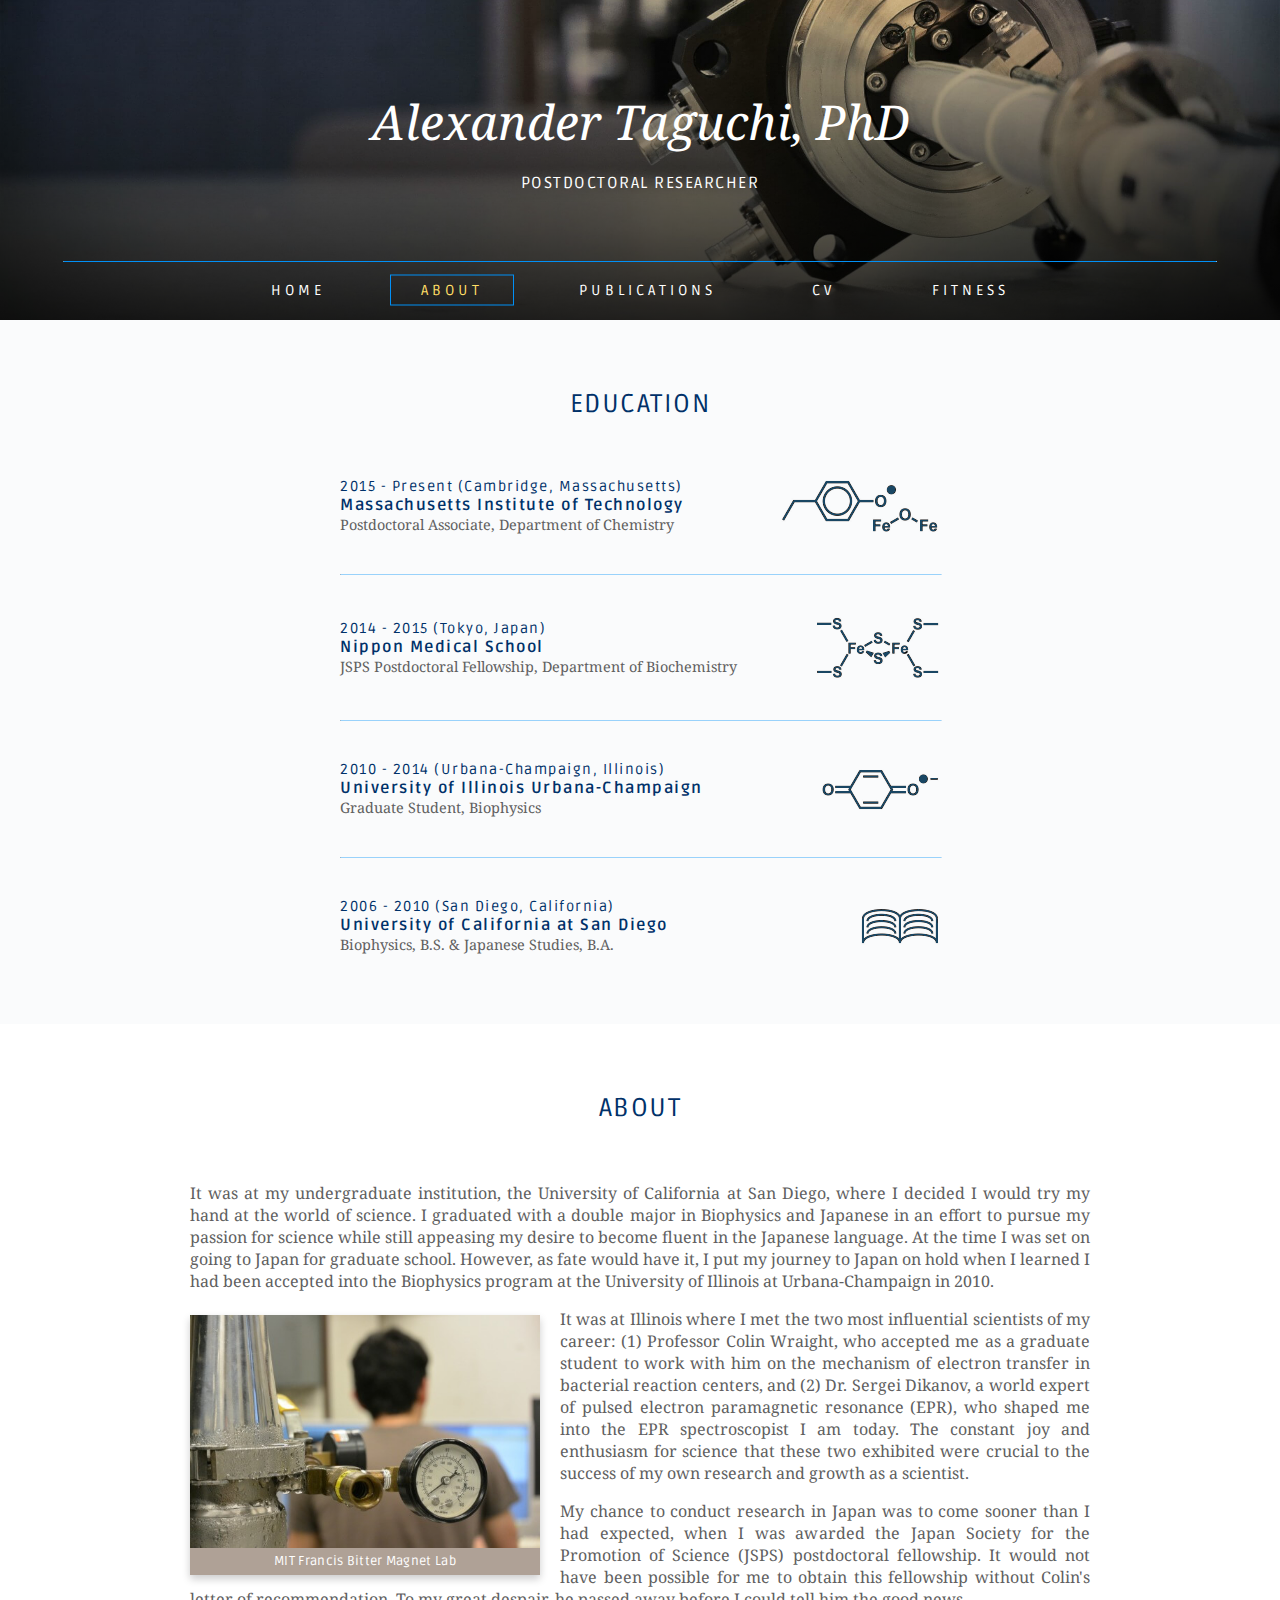
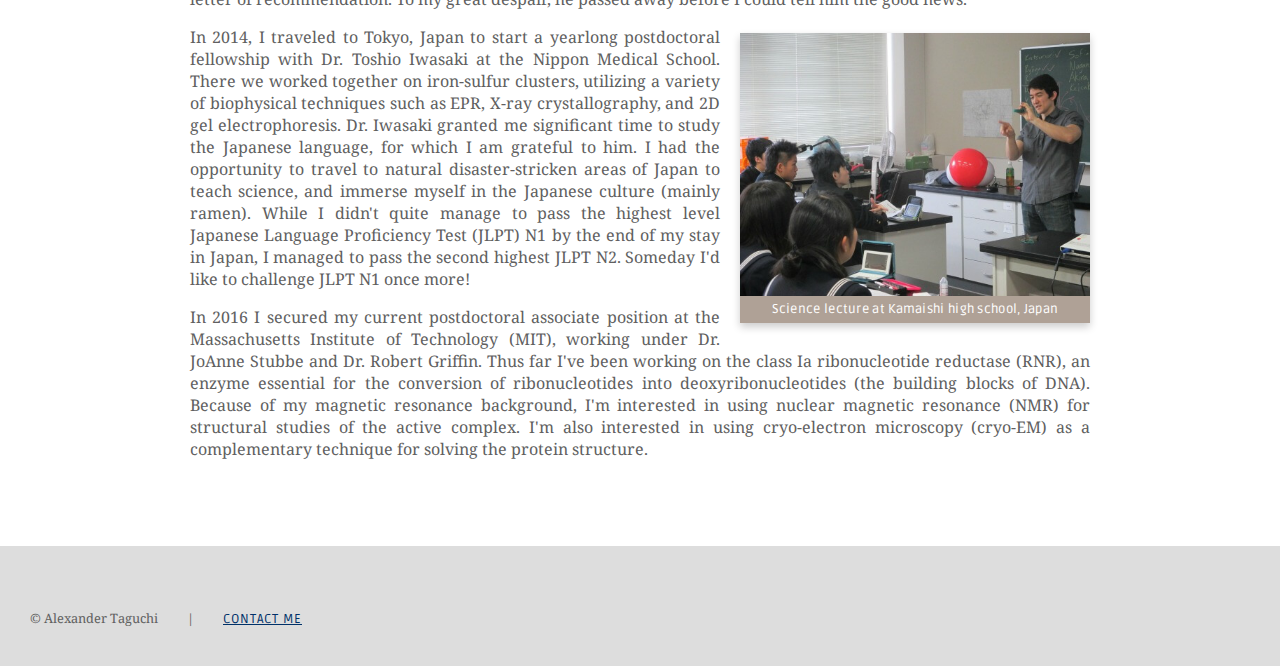
==== about.html @ fdbe2402 "Add all existing files" ====
<!DOCTYPE HTML>
<html lang="en">
	<head>
		<meta charset="UTF-8">
		<meta name="viewport" content="width=device-width, initial-scale=1">
		<meta name="description" content="Welcome to the personal website of Alexander Taguchi, PhD.">
		<title>Alexander Taguchi, PhD</title>
		<link rel="stylesheet" type="text/css" media="screen" href="css/style.css"> 
	</head>
	<body id="body">
		<div id="page">
			<header id="transparent-nav" class="top-banner">
				<div class="hero-transparent-bg">
					<div class="hero">
							<h1>Alexander Taguchi, PhD</h1>
							<h4>Postdoctoral Researcher</h4>
							<hr>
					</div>
				</div>
			</header>

			<nav id="top">
				<ul id="hamburgerMenu">
					<li id="hamburger-position">
						<input id="check01" type="checkbox" name="hamburger-menu"/>
						<label id="hamburger-label" for="check01"></label>
						<ul id="hamburger" class="hamburger-submenu">
							<li><a id="homeButton" class="nav" title="Home" href="index.html">Home</a></li>				
							<li><a id="aboutButton" class="nav highlighted" title="About" href="about.html">About</a></li>
							<li><a id="publicationsButton" class="nav" title="Publications" href="publications.html">Publications</a></li>
							<li><a class="nav" title="CV" href="file/Alexander_Taguchi_CV_112815.pdf" download>CV</a></li>
							<li><a id="fitnessButton" class="nav" title="Fitness" href="fitness.html">Fitness</a></li>
						</ul>
					</li>
				</ul>
			</nav>

			<section id="education" class="education shadow non-parallax">
				<div class="section-header">
					<h2 class="section-title">Education</h2>
					<hr class="section-title-underline">
				</div> 
				<div class="center">
					<aside id="mit">
						<div class="education-container flex-item flex-item-content">
							<h6>2015 - Present (Cambridge, Massachusetts)</h6>
							<h4>Massachusetts Institute of Technology</h4>
							<h5 class="faculty-position divider">Postdoctoral Associate</span>, Department of Chemistry</h5>
						</div>
						<img class="education-icons flex-item flex-item-icon" alt="Tyrosine" title="Tyrosine" src="img/icons/Tyr0806_160_194564.png">
					</aside>
					<hr>
					<aside id="nippon">
						<div class="education-container flex-item flex-item-content">
							<h6>2014 - 2015 (Tokyo, Japan)</h6>
							<h4>Nippon Medical School</h4>
							<h5 class="faculty-position divider">JSPS Postdoctoral Fellowship, Department of Biochemistry</h5>
						</div>
						<img class="education-icons flex-item flex-item-icon" alt="iron-sulfur" title="iron-sulfur" src="img/icons/FeS0806_125_194564.png">
					</aside>
					<hr>
					<aside id="illinois">
						<div class="education-container flex-item flex-item-content">
							<h6>2010 - 2014 (Urbana-Champaign, Illinois)</h6>
							<h4>University of Illinois Urbana-Champaign</h4>
							<h5 class="faculty-position divider">Graduate Student, Biophysics</h5>
						</div>
						<img class="education-icons flex-item flex-item-icon" alt="semiquinone" title="semiquinone" src="img/icons/SQ0806_120_194564.png">
					</aside>
					<hr>
					<aside id="sandiego">
						<div class="education-container flex-item flex-item-content">
							<h6>2006 - 2010 (San Diego, California)</h6>
							<h4>University of California at San Diego</h4>
							<h5 class="faculty-position">Biophysics, B.S. & Japanese Studies, B.A.</h5>
						</div>
						<img class="education-icons flex-item flex-item-icon" alt="Book" title="Book" src="img/icons/Book0806_80_194564.png">
					</aside>
				</div>
			</section>

			<section id="about" class="about parallax-white">
				<div class="section-header">
					<h2 class="section-title">About</h2>
					<hr class="section-title-underline">
				</div> 

				<main class="center">
					<article>
						<p>It was at my undergraduate institution, the University of California at San Diego, where I decided I would try my hand at the world of science. I graduated with a double major in Biophysics and Japanese in an effort to pursue my passion for science while still appeasing my desire to become fluent in the Japanese language. At the time I was set on going to Japan for graduate school. However, as fate would have it, I put my journey to Japan on hold when I learned I had been accepted into the Biophysics program at the University of Illinois at Urbana-Champaign in 2010.</p>

						<figure id="figure1" class="figure-left figures">
	  						 <img class="article-img" alt="Dr. Taguchi working in lab" title="Dr. Taguchi working in lab" src="img/alex_working.jpg">
	  						 <figcaption>MIT Francis Bitter Magnet Lab</figcaption>
  						</figure>

						<p>It was at Illinois where I met the two most influential scientists of my career: (1) Professor Colin Wraight, who accepted me as a graduate student to work with him on the mechanism of electron transfer in bacterial reaction centers, and (2) Dr. Sergei Dikanov, a world expert of pulsed electron paramagnetic resonance (EPR), who shaped me into the EPR spectroscopist I am today. The constant joy and enthusiasm for science that these two exhibited were crucial to the success of my own research and growth as a scientist.</p>

						<p>My chance to conduct research in Japan was to come sooner than I had expected, when I was awarded the Japan Society for the Promotion of Science (JSPS) postdoctoral fellowship. It would not have been possible for me to obtain this fellowship without Colin's letter of recommendation. To my great despair, he passed away before I could tell him the good news.</p>

						<figure id="figure2" class="figure-right figures">
	  						 <img class="article-img" alt="Lecture in Japan by Dr. Taguchi" title="Lecture in Japan by Dr. Taguchi" src="img/postdoc.jpg">
	  						 <figcaption>Science lecture at Kamaishi high school, Japan</figcaption>
  						</figure>

						<p>In 2014, I traveled to Tokyo, Japan to start a yearlong postdoctoral fellowship with Dr. Toshio Iwasaki at the Nippon Medical School. There we worked together on iron-sulfur clusters, utilizing a variety of biophysical techniques such as EPR, X-ray crystallography, and 2D gel electrophoresis. Dr. Iwasaki granted me significant time to study the Japanese language, for which I am grateful to him. I had the opportunity to travel to natural disaster-stricken areas of Japan to teach science, and immerse myself in the Japanese culture (mainly ramen). While I didn't quite manage to pass the highest level Japanese Language Proficiency Test (JLPT) N1 by the end of my stay in Japan, I managed to pass the second highest JLPT N2. Someday I'd like to challenge JLPT N1 once more!</p>

						<p>In 2016 I secured my current postdoctoral associate position at the Massachusetts Institute of Technology (MIT), working under Dr. JoAnne Stubbe and Dr. Robert Griffin. Thus far I've been working on the class Ia ribonucleotide reductase (RNR), an enzyme essential for the conversion of ribonucleotides into deoxyribonucleotides (the building blocks of DNA). Because of my magnetic resonance background, I'm interested in using nuclear magnetic resonance (NMR) for structural studies of the active complex. I'm also interested in using cryo-electron microscopy (cryo-EM) as a complementary technique for solving the protein structure.</p>
					</article>
				</main>
			</section>

			<footer>
				<div class="footer">
					<p>&copy; Alexander Taguchi</p>
					<p>|</p>
					<a href="mailto:taguchi@mit.edu">Contact Me</a>				
				</div>
			</footer>
		</div>
	
		<script src="https://ajax.googleapis.com/ajax/libs/jquery/3.1.0/jquery.min.js"></script>
		<script src="script.js"></script>

	</body>
</html>
---- css/style.css ----
@import url(https://fonts.googleapis.com/css?family=Ruda:400,700|Noto+Serif:400,400italic,700italic);html,body,div,section,article,aside,header,footer,nav,h1,h2,h3,h4,h5,h6,p,blockquote,address,time,span,em,strong,img,ol,ul,li,figure,canvas,video,th,td,tr{margin:0;padding:0;border:0;vertical-align:baseline;font:inherit}address,article,aside,canvas,details,figcaption,figure,footer,header,nav,menu,nav,section,summary{display:block}body{font-family:'Noto Serif',serif;font-size:16px;font-weight:400;color:#606060;background-color:#FAFBFC;text-size-adjust:100%;-webkit-text-size-adjust:100%;-moz-text-size-adjust:100%;-ms-text-size-adjust:100%}h1{font-family:'Noto Serif',serif;margin:0 0 1em 0;font-size:3em;font-weight:400;line-height:1.1em}h2,h3,h4,h5:not(.faculty-position),h6{font-family:'Ruda',sans-serif;font-weight:400;letter-spacing:1.5px;color:#003169}h2{margin:0 0 .5em 0;font-size:1.6em;line-height:1.1em;text-transform:uppercase}h3{margin:0 0 .5em 0;font-size:1.3em}h4{margin:0 0 1.5em 0;font-size:1em;font-weight:700}h5{font-size:.9em}h6{font-size:.9em;font-weight:400}p{margin:0 0 1em 0;text-align:justify;font-size:1em}a.nav{color:#fff;text-decoration:none;border:2px solid transparent;padding:6px 30px;transition:color .7s;text-transform:uppercase}a.nav:hover{color:#0190F6}a.btn{font-family:'Ruda',sans-serif;background-color:#fff;font-weight:400;letter-spacing:4px;font-size:.9em;text-decoration:none;box-shadow:0 1px 4px rgba(0,0,0,.3);color:#0190F6;border:1px solid #0190F6;padding:8px 30px;transition:background-color .5s;transition:color .5s;transition:border .5s;text-transform:uppercase}a.btn:hover{color:#fff;background-color:#0190F6;border:1px solid #fff}.top-banner{height:320px;background:url(../img/header_banner.jpg) no-repeat center bottom;background-size:cover;position:relative}body>div{margin:0 auto;position:relative}.hero{position:absolute;text-align:center;width:100%;top:30%}.hero-transparent-bg{height:100%;background-color:#003169;background:linear-gradient(bottom,rgba(0,0,0,.8),rgba(0,0,0,0));background:-webkit-linear-gradient(bottom,rgba(0,0,0,.8),rgba(0,0,0,0));background:-moz-linear-gradient(bottom,rgba(0,0,0,.8),rgba(0,0,0,0))}.hero h1{font-style:italic;margin:0 0 .5em 0;color:#fff;width:95%;margin-left:auto;margin-right:auto}.hero h4{color:#fff;font-weight:400;text-transform:uppercase}.hero hr{border-bottom:#0190F6 1px solid;border-top:none;margin-top:68px;width:90%}nav{font-family:'Ruda',sans-serif;font-size:.9em;letter-spacing:4px;width:100%;background-color:none;position:absolute;top:260px;height:59px}nav>ul{width:100%;text-align:center;padding:1px 0;position:absolute;top:50%;transform:translate(0,-50%)}nav>ul>li{width:100%}nav>ul input{display:none}nav>ul label{display:none}.hamburger-submenu li{display:inline-block;margin:6px 1% 6px 1%}a.highlighted{color:#ffde66;background-color:none;border:solid 1px #0190F6;transition:border-bottom .3s}footer{background-color:#DDD;height:100px;padding-top:20px}.footer{margin-top:40px;margin-left:30px}footer a{color:#003169;transition:color .7s;font-size:.8em;text-transform:uppercase;font-family:'Ruda',sans-serif;letter-spacing:1px}footer a:hover{color:#ffde66}footer p{display:inline-block;font-size:.8em}footer p:nth-child(2){margin-left:2%;margin-right:2%}section{margin-bottom:0;margin-top:0;height:auto;padding-left:30px;padding-right:30px}.center{margin:auto}.section-header{text-align:center;margin-bottom:60px}.section-title-underline{border-bottom:#0190F6 1px solid;border-top:none;width:100px;display:none}.section-p{margin-bottom:30px}a[href="#top"]{position:fixed;right:20px;bottom:10px;opacity:0;cursor:default}a[href="#top"]>div{width:35px;height:35px;-moz-border-radius:5px;background-color:#afa196;margin-left:auto;margin-right:auto;margin-top:50px;transition:background-color .5s;position:relative}a[href="#top"]>div:hover{background-color:#988678}a[href="#top"]>div>div{position:absolute;top:12px;left:7.4px;width:20px;height:10px;-moz-border-radius:50px;-webkit-border-radius:50px;border-radius:0;display:block;margin:auto;background:url(../img/up_arrow.png) no-repeat center;background-size:20px 10px}.parallax-white{background:#fff url(../img/molecule_tile_brightness93_700width.png) repeat center bottom;background-attachment:fixed;padding-bottom:70px;padding-top:70px}.parallax-blue{background-color:#F4F4EF;background-attachment:fixed;padding-bottom:70px;padding-top:70px}.non-parallax{padding-top:70px;padding-bottom:70px}.hp-main{padding-top:140px}.hp-main main{max-width:1100px;width:80%}.hp-main hr{margin-bottom:20px}.hp-main img{background-color:#dbe9f2;float:left}.hp-main main::after{content:'';display:block;clear:both}.hp-main div{margin-left:320px}.hp-main main h2::after{content:'';display:block;display:none;height:.5em;width:100px;border-bottom:solid #0190F6 1px}.hp-research-interest aside{max-width:1100px;width:80%;text-align:center;display:flex;display:-webkit-box;display:-moz-box;display:-ms-flexbox;display:-webkit-flex;flex-direction:row;-webkit-flex-direction:row;-moz-flex-direction:row;justify-content:space-between;-webkit-justify-content:space-between;-moz-justify-content:space-between;align-items:center;-webkit-align-items:center;height:auto}.hp-research-interest aside>div{height:auto;width:30%}.hp-research-interest .research-icon{width:100%;margin:auto;height:230px;position:relative}.hp-research-interest .transparent-bg{background:linear-gradient(bottom,rgba(40,40,40,1),rgba(40,40,40,.5));background:-webkit-linear-gradient(bottom,rgba(40,40,40,1),rgba(40,40,40,.5));background:-moz-linear-gradient(bottom,rgba(40,40,40,1),rgba(40,40,40,.5));transition:height 0.7s;height:23%;border-radius:inherit;overflow:hidden;position:absolute;bottom:0}.hp-research-interest .transparent-bg:hover{height:100%}.hp-research-interest .transparent-bg p{height:auto;padding:15px;color:#fff;font-size:.72em}.hp-research-interest aside>div h5{color:#fff;display:block;margin:auto;font-weight:400;padding:10px 20px 10px 20px}.hp-research-interest .espin-background{background:url(../img/epr.jpg) no-repeat;background-size:cover}.hp-research-interest .nspin-background{background:url(../img/nmr.jpg) no-repeat;background-size:cover}.hp-research-interest .cryoem-background{background:url(../img/cryoem.jpg) no-repeat;background-size:cover}.hp-publications .section-header{text-align:center}.hp-publications .center{max-width:1200px;position:relative;display:flex;display:-webkit-box;display:-moz-box;display:-ms-flexbox;display:-webkit-flex;flex-direction:row;-webkit-flex-direction:row;-moz-flex-direction:row;height:auto;justify-content:space-between;-webkit-justify-content:space-between;-moz-justify-content:space-between}.hp-publications article{background-color:#fff;max-width:330px;height:auto;padding:15px 15px 80px 15px}.hp-publications .content{position:relative;height:auto;max-width:350px;margin:auto}.hp-publications .feat-pub-content{height:auto}.hp-publications article img{position:relative;background-color:#fff;max-width:100%;height:auto}.hp-publications .feat-pub-content p{margin-bottom:0}.hp-publications article hr{border-bottom:#0190F6 1px solid;border-top:none;margin-top:12px}.hp-publications .btn-abs{position:absolute;text-align:center;color:#fff;border:1px solid #fff;background-color:#0190F6;top:288px;left:50%;-webkit-transform:translateX(-50%);transform:translateX(-50%);width:50%}.hp-publications .btn-abs:hover{color:#0190F6;background-color:#fff;border:1px solid #0190F6}.hp-publications .view-all{text-align:center}.hp-publications .view-all .btn{text-decoration:none;padding-left:0;padding-right:0;margin:60px auto 0 auto;display:block;width:300px}div.pub-filter{height:50px;text-align:center;margin-bottom:20px}select#yearFilter{-webkit-appearance:none;-moz-appearance:none;border:none;box-shadow:0 1px 4px rgba(0,0,0,.3);border-radius:0;width:200px;padding-left:20px;padding-top:12px;padding-bottom:14px;padding-right:0;color:#fff;font-size:.8em;font-weight:400;font-family:'Ruda',sans-serif;cursor:pointer;background:#0190F6 url(../img/blue_dropdown.png) no-repeat 97% center;background-size:35px}.publications .accord{max-width:1100px}.publications .accord ol{list-style-position:inside}.publications .accord ul{list-style:none}.publications .accord li.list{margin:20px 0 20px 0;padding:15px;border-left:8px solid #cfc6c0;background-color:#fff;position:relative}.publications .accord li.list li{margin-top:10px;margin-bottom:10px}.publications .accord li.list:nth-last-of-type(1){margin-bottom:27%}.publications .accord li img{margin-top:10px;margin-bottom:10px;height:auto;max-width:100%}.publications .accord label{display:block;margin-top:10px}.publications .collapsibleList input[name="checkbox"]{display:none}.publications .collapsibleList input[name="checkbox"]~ul{max-height:0;transition:max-height 1s ease;overflow:hidden}.publications .collapsibleList input[name="checkbox"]:checked~ul{max-height:2500px;overflow:hidden}.publications .collapsibleList label{cursor:pointer;color:blue;font-size:.9em;font-family:monospace}.publications .collapsibleList input[name="checkbox"]:checked~label{visibility:hidden}.publications .collapsibleList input[name="checkbox"]:checked~label::before{visibility:visible;content:"[-] Abstract"}.education .center{max-width:600px}.education aside+hr{border-bottom:#99d2fb 1px solid;border-top:none;margin-bottom:40px;margin-top:40px;width:100%}.education aside{max-width:600px;margin:auto;position:relative;display:flex;display:-webkit-box;display:-moz-box;display:-ms-flexbox;display:-webkit-flex;flex-direction:row;-webkit-flex-direction:row;-moz-flex-direction:row;justify-content:space-between;-webkit-justify-content:space-between;-moz-justify-content:space-between;align-items:center;-webkit-align-items:center}.education aside:last-child{margin-bottom:0}.education-container{width:400px}.education h6{position:relative}.education h4{margin:0 0 0 0}.about .center{max-width:900px}.about .figure-right{float:right;max-width:350px;margin:7px 0 7px 20px;background-color:#afa196;color:#fff;box-shadow:0 4px 8px 0 rgba(0,0,0,.2)}.about .figure-left{float:left;max-width:350px;margin:7px 20px 7px 0;background-color:#afa196;color:#fff;box-shadow:0 4px 8px 0 rgba(0,0,0,.2)}.about img.article-img{max-width:100%;height:auto}.about figcaption{font-size:.8em;text-align:center;padding:0 5px 6px 5px;font-family:'Ruda',sans-serif;font-weight:400;letter-spacing:.3px}.masonry{max-width:1000px;margin:auto;text-align:center;column-count:2;-webkit-column-count:2;-moz-column-count:2;column-gap:1em;-webkit-column-gap:1em;-moz-column-gap:1em}.masonryItem{background-color:#fff;width:100%;height:auto;margin:0 0 1em;display:inline-block;break-inside:avoid;-webkit-column-break-inside:avoid;page-break-inside:avoid}.masonryItem hr{border:#0190F6 1px solid;border-top:none;margin-bottom:25px;margin-top:20px}.masonryContent{padding:20px;height:auto;border-top:8px solid #cfc6c0}.fitnessImages{height:auto;max-width:100%}.masonry p{margin-top:10px;margin-bottom:0}.masonry .videoWrapper{position:relative;padding-bottom:56.25%;padding-top:25px;height:0}.masonry .videoWrapper iframe{position:absolute;top:0;left:0;width:100%;height:100%}@media screen and (max-width:1200px){.hp-main main{max-width:90%}.hp-publications .center{max-width:900px}.hp-publications article{max-width:235px}.hp-publications .btn-abs{top:253px}.hp-research-interest aside{max-width:none;width:90%;flex-direction:column;-webkit-flex-direction:column;-moz-flex-direction:column;height:950px}.hp-research-interest aside>div{width:90%}.hp-research-interest .research-icon{width:50%;height:270px;float:left}.hp-research-interest aside>div:nth-child(2) .research-icon{float:right}.hp-research-interest .transparent-bg{top:0%;left:100%;width:100%;height:100%;transition:none;background:none}.hp-research-interest aside>div:nth-child(2) .transparent-bg{top:0%;left:-100%;width:100%;height:100%;transition:none}.hp-research-interest aside>div h5{padding:20px 20px 10px 20px;color:#606060;font-size:1em}.hp-research-interest .transparent-bg p{padding:10px 20px 20px 20px;color:#606060;font-size:.8em}}@media screen and (max-width:900px){h1{font-size:2.3em}.top-banner{position:fixed;width:100%;z-index:2;background:none;background-color:rgba(0,100,172,1);opacity:1;height:70px;transition:background-color .3s ease-out;display:flex;display:-webkit-box;display:-moz-box;display:-ms-flexbox;display:-webkit-flex;flex-direction:column;-webkit-flex-direction:column;-moz-flex-direction:column;justify-content:center;-webkit-justify-content:center;-moz-justify-content:center;align-items:stretch;-webkit-align-items:stretch}.hero-transparent-bg{background:none;height:initial}.hero{position:static;width:95%;margin:auto}.hero h1{width:auto;text-align:left;margin:0 0 0 0}.hero h4{text-align:left;margin:0;font-size:.7em;color:#ddd7d2}nav{z-index:3;top:0}nav>ul{transform:none}nav>ul>li{position:fixed;top:25px}nav>ul label,nav>ul label:before,nav>ul label:after{cursor:pointer;border-radius:1px;height:5px;width:35px;background:white;position:absolute;display:block;content:'';transition:all 500ms ease-in-out}nav>ul label{top:50%;right:3%;top:50%;transform:translate(0%,-50%)}nav>ul label:before{top:-10px}nav>ul label:after{bottom:-10px}nav>ul input:checked+label{background-color:transparent}nav>ul input:checked+label:before,nav>ul input:checked+label:after{top:0;bottom:0}nav>ul input:checked+label:before{transform:rotate(45deg)}nav>ul input:checked+label:after{transform:rotate(-45deg)}nav>ul label:hover~label{background:rgba(0,0,0,.2)}nav>ul input{display:inline;visibility:hidden}.hamburger-submenu{font-family:'Ruda',sans-serif;letter-spacing:1px;position:absolute;right:0;top:45px;max-width:0;height:2000px;overflow:hidden;padding-top:30px;list-style-type:none;background:rgba(25,25,25,.9);transition:max-width 0.2s ease-out;width:100%;z-index:1}nav>ul input:checked~.hamburger-submenu{max-width:100%;transition:max-width 0.2s ease-in}nav .hamburger-submenu li{display:block;margin:auto}.hamburger-submenu li a{display:block;padding:12px;color:#fff;text-decoration:none;transition:background .3s;white-space:nowrap;margin:auto}.hamburger-submenu a.highlighted{color:#ffde66;border-top:none;border:solid 1px #0190F6;width:30%}.hamburger-submenu a:not(.highlighted):hover{color:#fff;background-color:rgba(1,144,246,.4)}.footer{margin:40px auto 0 auto;text-align:center}.hp-main main{max-width:100%;width:100%}.hp-main img{display:none}header .hero hr{display:none}.hp-main div{margin-left:0;position:relative}.hp-main div h2{text-align:center}.hp-main main h2::after{margin:auto;border-bottom:solid #0190F6 1px}.hp-main div p{margin-top:30px;padding-left:205px;padding-bottom:10%;background:url(../img/alex_portrait_whiter.jpg) no-repeat left top;background-size:185px auto;margin-bottom:0}.hp-main div a.btn{text-align:center;position:absolute;bottom:0;left:205px}.hp-research-interest aside{height:auto;width:100%}.hp-research-interest aside>div{width:100%}.hp-research-interest .transparent-bg p{font-size:.74em}.hp-publications .center{flex-direction:column;-webkit-flex-direction:column;-moz-flex-direction:column;justify-content:space-between;-webkit-justify-content:space-between;-moz-justify-content:space-between;max-width:100%;height:auto;-webkit-align-items:stretch;align-items:stretch}.hp-publications article{max-width:none;width:auto;height:auto;padding:20px 15px 65px 15px;margin-bottom:30px}.hp-publications article img{margin:auto;display:block;margin-bottom:20px}.hp-publications .content{max-width:none}.hp-publications article hr{margin:20px 0 20px 0}.hp-publications .feat-pub-content p{text-align:center}.hp-publications .btn-abs{top:106.5%;width:25%;z-index:1}.education{padding-top:140px}.publications{padding-top:140px}#fitness{padding-top:140px}.masonry{-webkit-column-count:1;-moz-column-count:1}}@media screen and (max-width:600px){h1{font-size:1.8em}h2{font-size:1.5em}.top-banner{height:60px}nav>ul>li{top:20px}.hamburger-submenu{top:40px}.hp-main{padding-top:120px}.hp-main main h2{top:221px}.hp-main img{display:block;float:none;margin:auto;width:140px;margin-bottom:15px}.hp-main div p{padding-left:0;padding-bottom:0;height:auto;background:none;margin-bottom:30px}.hp-main div a.btn{display:block;margin:auto;width:50%;position:static}.hp-research-interest aside{height:auto}.hp-research-interest .research-icon{width:100%;height:300px;float:none}.hp-research-interest .transparent-bg{background:linear-gradient(bottom,rgba(60,60,60,.4),rgba(10,10,10,.9));background:-webkit-linear-gradient(bottom,rgba(60,60,60,.4),rgba(10,10,10,.9));background:-moz-linear-gradient(bottom,rgba(60,60,60,.4),rgba(10,10,10,.9))}.hp-research-interest aside>div:nth-child(2) .research-icon{float:none}.hp-research-interest .transparent-bg,.hp-research-interest aside>div:nth-child(2) .transparent-bg{position:absolute;bottom:0%;top:initial;left:0%;width:100%;height:100%;display:flex;display:-webkit-box;display:-moz-box;display:-ms-flexbox;display:-webkit-flex;flex-direction:column;-webkit-flex-direction:column;-moz-flex-direction:column;justify-content:space-around;-webkit-justify-content:space-around;-moz-justify-content:space-around;align-items:center;-webkit-align-items:center}.hp-research-interest aside>div h5{color:#fff}.hp-research-interest .transparent-bg p{color:#fff;height:50%;font-size:.73em}.hp-publications .btn-abs{width:50%}.hp-publications .view-all .btn{width:100%}.education{padding-top:120px}.education aside{flex-direction:column;-webkit-flex-direction:column;-moz-flex-direction:column}.education-container{width:100%;text-align:center;margin-bottom:10px}.about .figure-right,.about .figure-left{float:none;margin:20px auto 20px auto}.publications{padding-top:120px}#fitness{padding-top:120px}}@media screen and (max-width:400px){h1{font-size:1.3em}h2{font-size:1.5em}.top-banner{height:50px}nav>ul>li{top:15px}.hamburger-submenu{top:35px}.hp-main{padding-top:100px}.education{padding-top:100px}.publications{padding-top:100px}#fitness{padding-top:100px}}
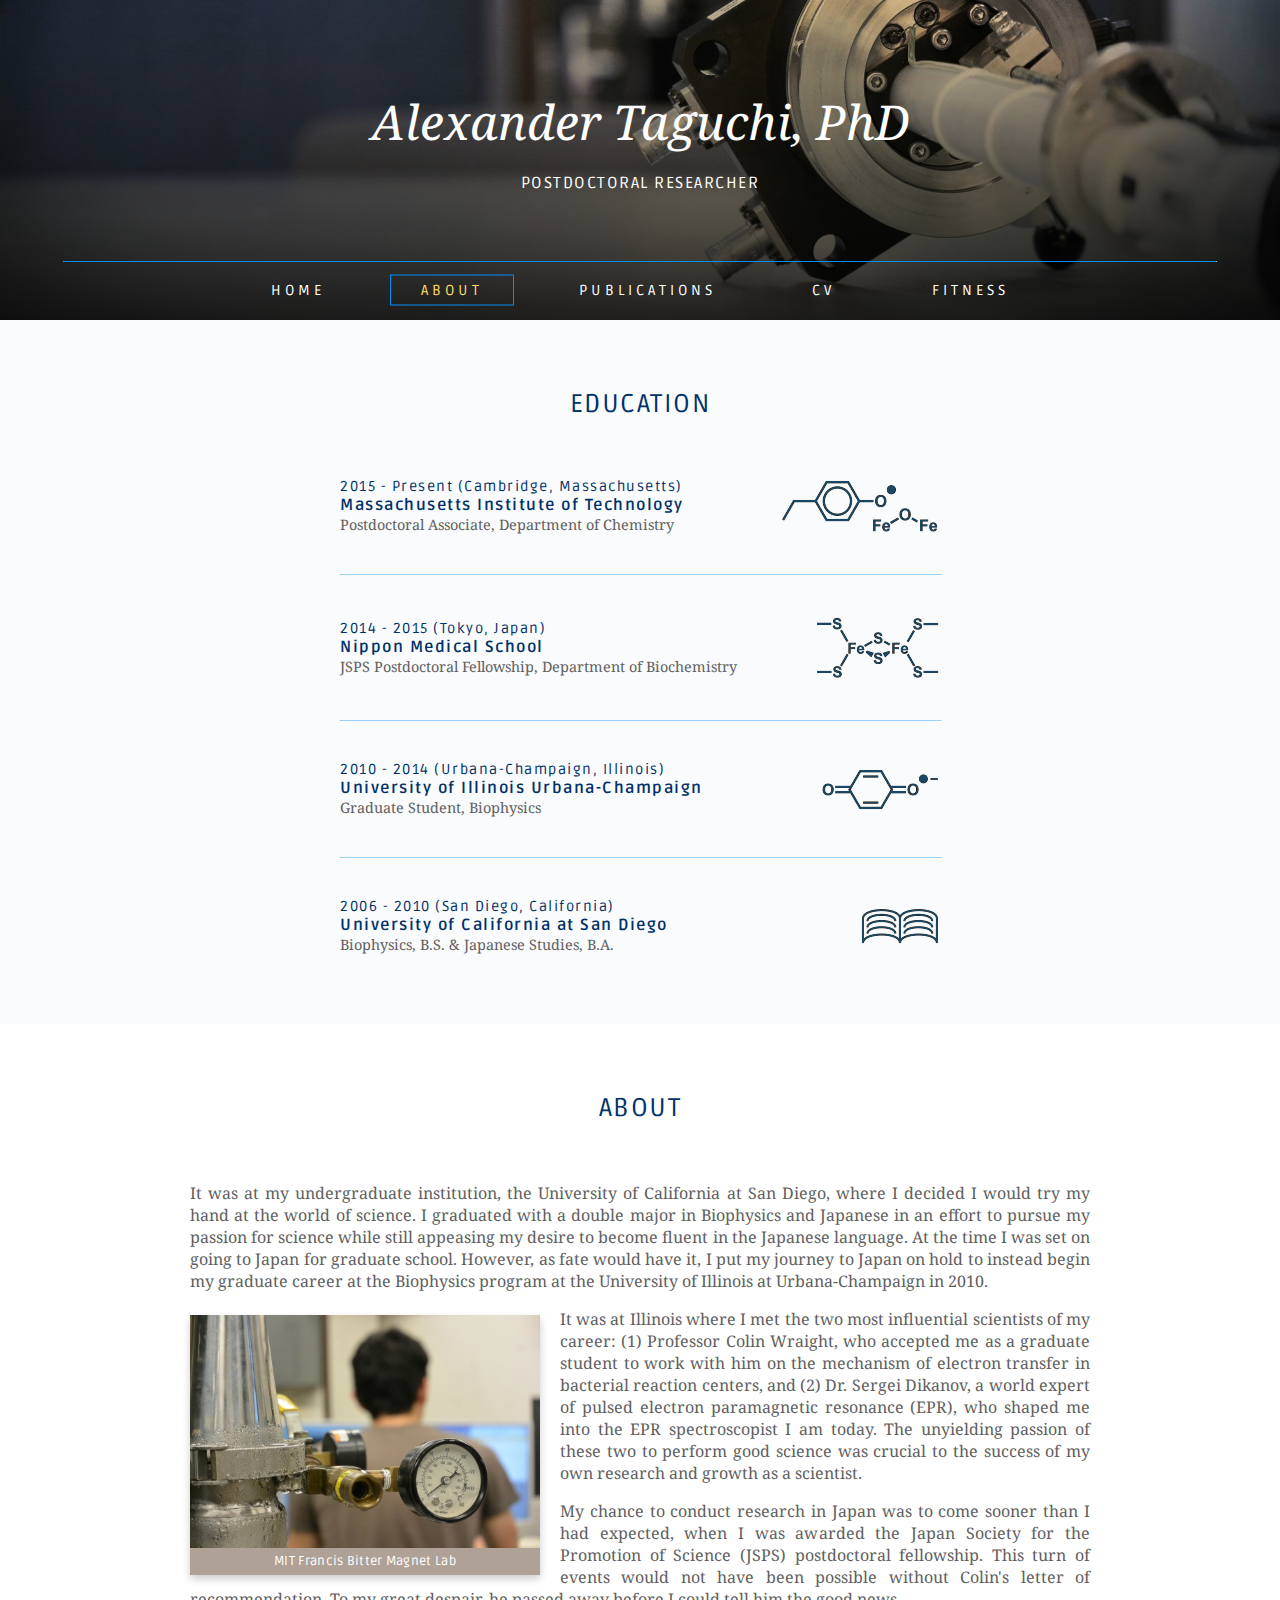
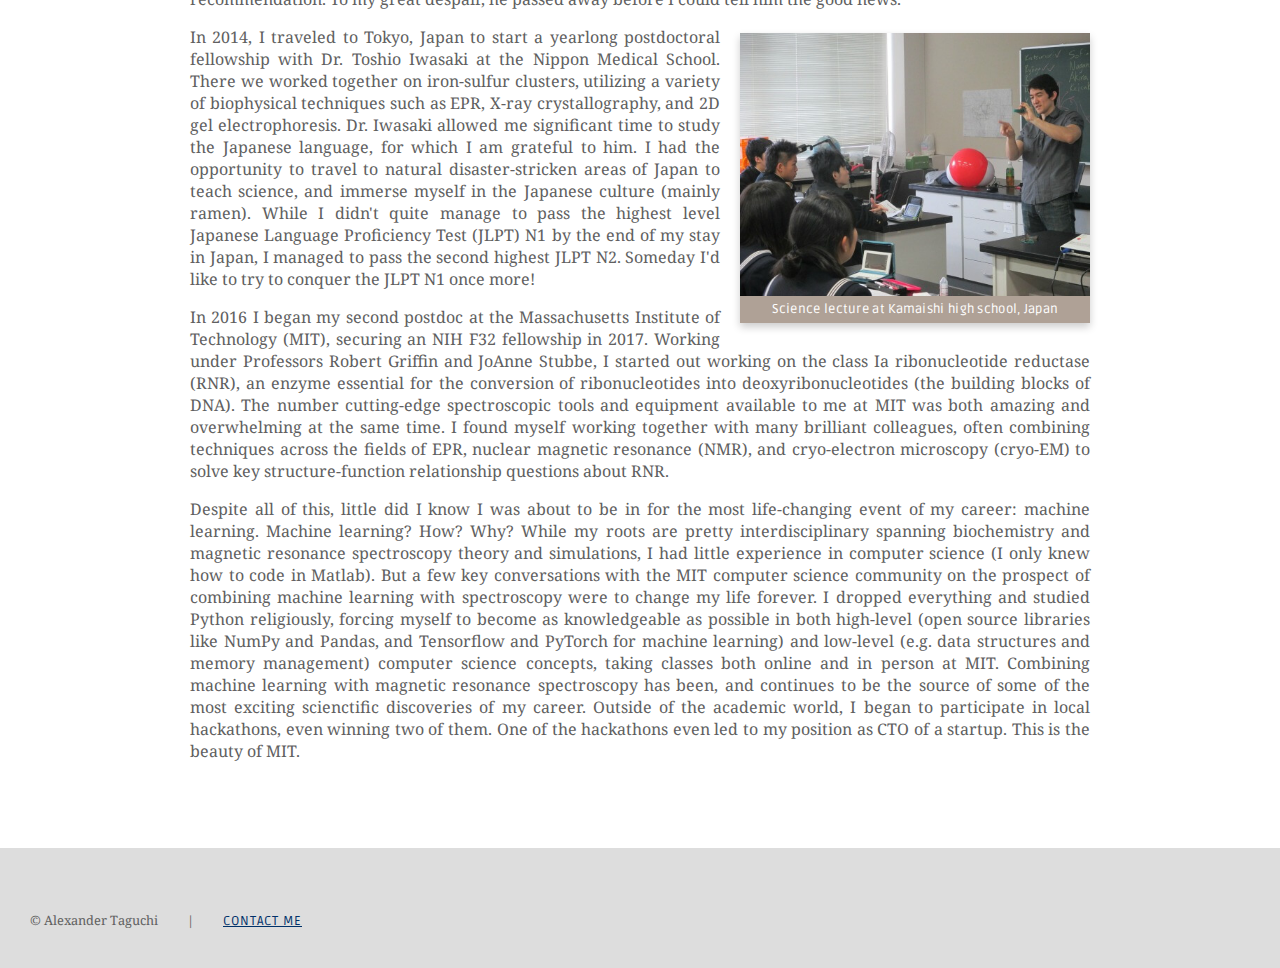
==== commit 62b3667b: "Update Website to 11/4/2018" ====
--- a/about.html
+++ b/about.html
@@ -5,7 +5,7 @@
 		<meta name="viewport" content="width=device-width, initial-scale=1">
 		<meta name="description" content="Welcome to the personal website of Alexander Taguchi, PhD.">
 		<title>Alexander Taguchi, PhD</title>
-		<link rel="stylesheet" type="text/css" media="screen" href="css/style.css"> 
+		<link rel="stylesheet" type="text/css" media="screen" href="css/style.css">
 	</head>
 	<body id="body">
 		<div id="page">
@@ -25,10 +25,10 @@
 						<input id="check01" type="checkbox" name="hamburger-menu"/>
 						<label id="hamburger-label" for="check01"></label>
 						<ul id="hamburger" class="hamburger-submenu">
-							<li><a id="homeButton" class="nav" title="Home" href="index.html">Home</a></li>				
+							<li><a id="homeButton" class="nav" title="Home" href="index.html">Home</a></li>
 							<li><a id="aboutButton" class="nav highlighted" title="About" href="about.html">About</a></li>
 							<li><a id="publicationsButton" class="nav" title="Publications" href="publications.html">Publications</a></li>
-							<li><a class="nav" title="CV" href="file/Alexander_Taguchi_CV_112815.pdf" download>CV</a></li>
+							<li><a class="nav" title="CV" href="file/TaguchiCV091818.pdf" download>CV</a></li>
 							<li><a id="fitnessButton" class="nav" title="Fitness" href="fitness.html">Fitness</a></li>
 						</ul>
 					</li>
@@ -39,7 +39,7 @@
 				<div class="section-header">
 					<h2 class="section-title">Education</h2>
 					<hr class="section-title-underline">
-				</div> 
+				</div>
 				<div class="center">
 					<aside id="mit">
 						<div class="education-container flex-item flex-item-content">
@@ -83,29 +83,31 @@
 				<div class="section-header">
 					<h2 class="section-title">About</h2>
 					<hr class="section-title-underline">
-				</div> 
+				</div>
 
 				<main class="center">
 					<article>
-						<p>It was at my undergraduate institution, the University of California at San Diego, where I decided I would try my hand at the world of science. I graduated with a double major in Biophysics and Japanese in an effort to pursue my passion for science while still appeasing my desire to become fluent in the Japanese language. At the time I was set on going to Japan for graduate school. However, as fate would have it, I put my journey to Japan on hold when I learned I had been accepted into the Biophysics program at the University of Illinois at Urbana-Champaign in 2010.</p>
+						<p>It was at my undergraduate institution, the University of California at San Diego, where I decided I would try my hand at the world of science. I graduated with a double major in Biophysics and Japanese in an effort to pursue my passion for science while still appeasing my desire to become fluent in the Japanese language. At the time I was set on going to Japan for graduate school. However, as fate would have it, I put my journey to Japan on hold to instead begin my graduate career at the Biophysics program at the University of Illinois at Urbana-Champaign in 2010.</p>
 
 						<figure id="figure1" class="figure-left figures">
 	  						 <img class="article-img" alt="Dr. Taguchi working in lab" title="Dr. Taguchi working in lab" src="img/alex_working.jpg">
 	  						 <figcaption>MIT Francis Bitter Magnet Lab</figcaption>
   						</figure>
 
-						<p>It was at Illinois where I met the two most influential scientists of my career: (1) Professor Colin Wraight, who accepted me as a graduate student to work with him on the mechanism of electron transfer in bacterial reaction centers, and (2) Dr. Sergei Dikanov, a world expert of pulsed electron paramagnetic resonance (EPR), who shaped me into the EPR spectroscopist I am today. The constant joy and enthusiasm for science that these two exhibited were crucial to the success of my own research and growth as a scientist.</p>
+						<p>It was at Illinois where I met the two most influential scientists of my career: (1) Professor Colin Wraight, who accepted me as a graduate student to work with him on the mechanism of electron transfer in bacterial reaction centers, and (2) Dr. Sergei Dikanov, a world expert of pulsed electron paramagnetic resonance (EPR), who shaped me into the EPR spectroscopist I am today. The unyielding passion of these two to perform good science was crucial to the success of my own research and growth as a scientist.</p>
 
-						<p>My chance to conduct research in Japan was to come sooner than I had expected, when I was awarded the Japan Society for the Promotion of Science (JSPS) postdoctoral fellowship. It would not have been possible for me to obtain this fellowship without Colin's letter of recommendation. To my great despair, he passed away before I could tell him the good news.</p>
+						<p>My chance to conduct research in Japan was to come sooner than I had expected, when I was awarded the Japan Society for the Promotion of Science (JSPS) postdoctoral fellowship. This turn of events would not have been possible without Colin's letter of recommendation. To my great despair, he passed away before I could tell him the good news.</p>
 
 						<figure id="figure2" class="figure-right figures">
 	  						 <img class="article-img" alt="Lecture in Japan by Dr. Taguchi" title="Lecture in Japan by Dr. Taguchi" src="img/postdoc.jpg">
 	  						 <figcaption>Science lecture at Kamaishi high school, Japan</figcaption>
   						</figure>
 
-						<p>In 2014, I traveled to Tokyo, Japan to start a yearlong postdoctoral fellowship with Dr. Toshio Iwasaki at the Nippon Medical School. There we worked together on iron-sulfur clusters, utilizing a variety of biophysical techniques such as EPR, X-ray crystallography, and 2D gel electrophoresis. Dr. Iwasaki granted me significant time to study the Japanese language, for which I am grateful to him. I had the opportunity to travel to natural disaster-stricken areas of Japan to teach science, and immerse myself in the Japanese culture (mainly ramen). While I didn't quite manage to pass the highest level Japanese Language Proficiency Test (JLPT) N1 by the end of my stay in Japan, I managed to pass the second highest JLPT N2. Someday I'd like to challenge JLPT N1 once more!</p>
+						<p>In 2014, I traveled to Tokyo, Japan to start a yearlong postdoctoral fellowship with Dr. Toshio Iwasaki at the Nippon Medical School. There we worked together on iron-sulfur clusters, utilizing a variety of biophysical techniques such as EPR, X-ray crystallography, and 2D gel electrophoresis. Dr. Iwasaki allowed me significant time to study the Japanese language, for which I am grateful to him. I had the opportunity to travel to natural disaster-stricken areas of Japan to teach science, and immerse myself in the Japanese culture (mainly ramen). While I didn't quite manage to pass the highest level Japanese Language Proficiency Test (JLPT) N1 by the end of my stay in Japan, I managed to pass the second highest JLPT N2. Someday I'd like to try to conquer the JLPT N1 once more!</p>
 
-						<p>In 2016 I secured my current postdoctoral associate position at the Massachusetts Institute of Technology (MIT), working under Dr. JoAnne Stubbe and Dr. Robert Griffin. Thus far I've been working on the class Ia ribonucleotide reductase (RNR), an enzyme essential for the conversion of ribonucleotides into deoxyribonucleotides (the building blocks of DNA). Because of my magnetic resonance background, I'm interested in using nuclear magnetic resonance (NMR) for structural studies of the active complex. I'm also interested in using cryo-electron microscopy (cryo-EM) as a complementary technique for solving the protein structure.</p>
+						<p>In 2016 I began my second postdoc at the Massachusetts Institute of Technology (MIT), securing an NIH F32 fellowship in 2017. Working under Professors Robert Griffin and JoAnne Stubbe, I started out working on the class Ia ribonucleotide reductase (RNR), an enzyme essential for the conversion of ribonucleotides into deoxyribonucleotides (the building blocks of DNA). The number cutting-edge spectroscopic tools and equipment available to me at MIT was both amazing and overwhelming at the same time. I found myself working together with many brilliant colleagues, often combining techniques across the fields of EPR, nuclear magnetic resonance (NMR), and cryo-electron microscopy (cryo-EM) to solve key structure-function relationship questions about RNR.</p>
+
+						<p>Despite all of this, little did I know I was about to be in for the most life-changing event of my career: machine learning. Machine learning? How? Why? While my roots are pretty interdisciplinary spanning biochemistry and magnetic resonance spectroscopy theory and simulations, I had little experience in computer science (I only knew how to code in Matlab). But a few key conversations with the MIT computer science community on the prospect of combining machine learning with spectroscopy were to change my life forever. I dropped everything and studied Python religiously, forcing myself to become as knowledgeable as possible in both high-level (open source libraries like NumPy and Pandas, and Tensorflow and PyTorch for machine learning) and low-level (e.g. data structures and memory management) computer science concepts, taking classes both online and in person at MIT. Combining machine learning with magnetic resonance spectroscopy has been, and continues to be the source of some of the most exciting scienctific discoveries of my career. Outside of the academic world, I began to participate in local hackathons, even winning two of them. One of the hackathons even led to my position as CTO of a startup. This is the beauty of MIT.</p>
 					</article>
 				</main>
 			</section>
@@ -114,13 +116,13 @@
 				<div class="footer">
 					<p>&copy; Alexander Taguchi</p>
 					<p>|</p>
-					<a href="mailto:taguchi@mit.edu">Contact Me</a>				
+					<a href="mailto:taguchi@mit.edu">Contact Me</a>
 				</div>
 			</footer>
 		</div>
-	
+
 		<script src="https://ajax.googleapis.com/ajax/libs/jquery/3.1.0/jquery.min.js"></script>
 		<script src="script.js"></script>
 
 	</body>
-</html>+</html>
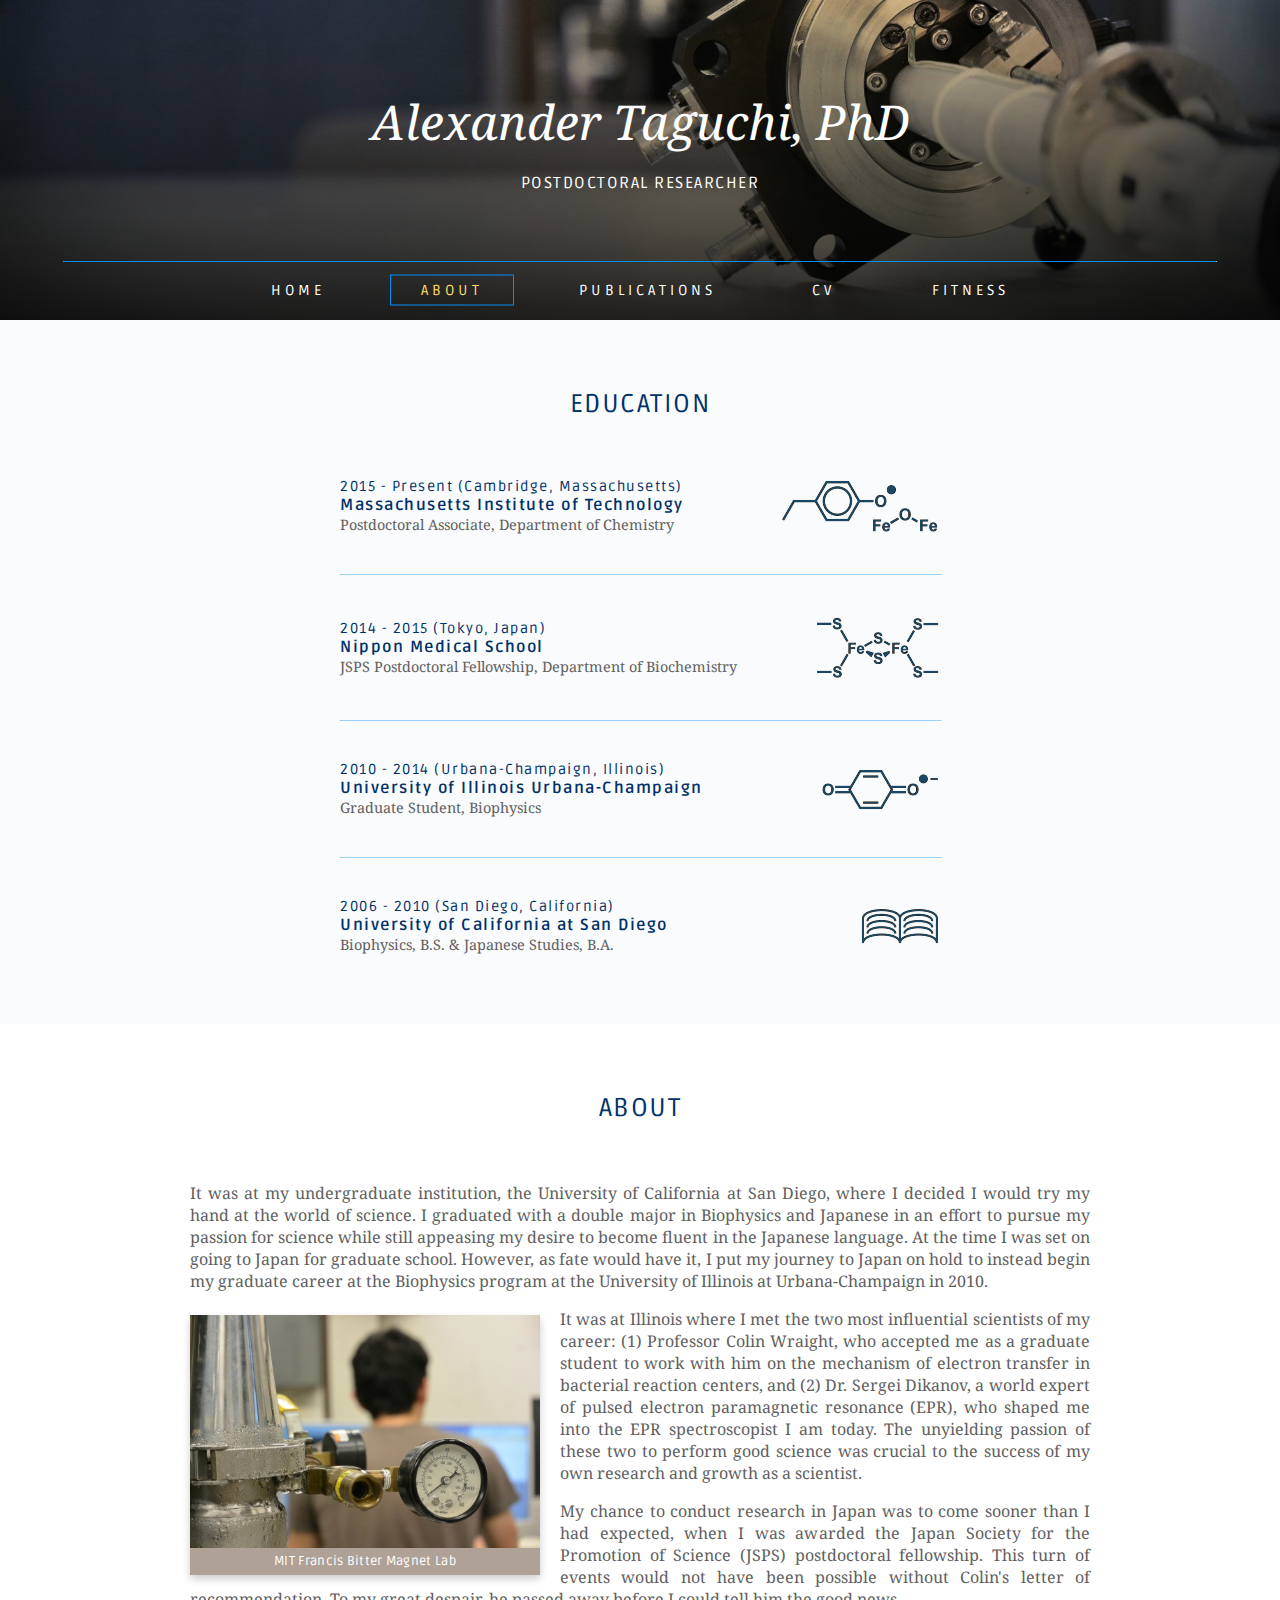
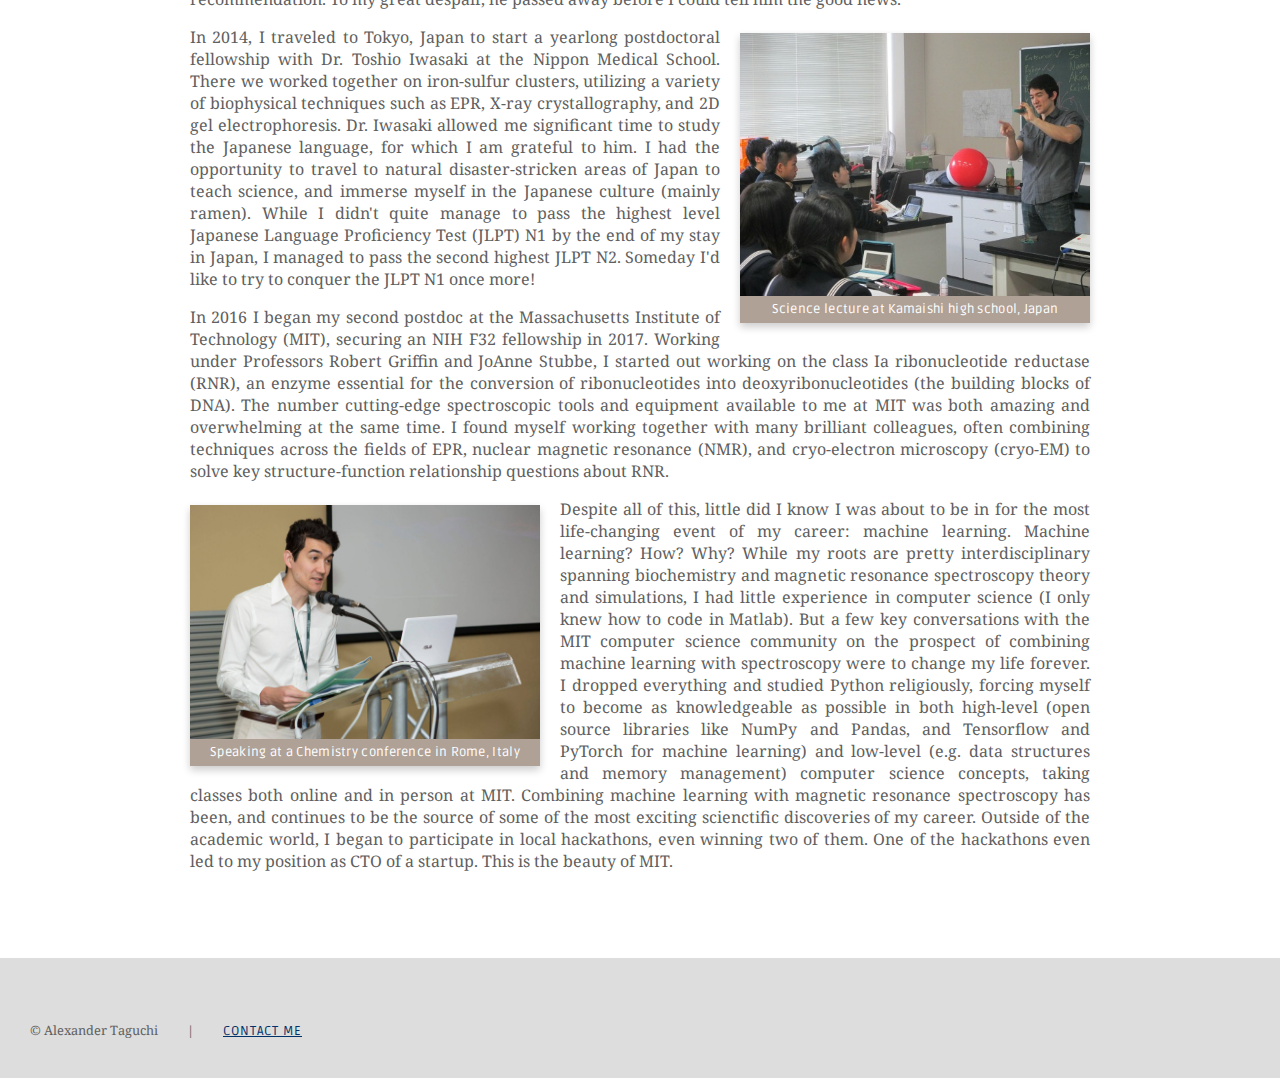
==== commit ecd16111: "Fix links and add about page photo" ====
--- a/about.html
+++ b/about.html
@@ -107,6 +107,11 @@
 
 						<p>In 2016 I began my second postdoc at the Massachusetts Institute of Technology (MIT), securing an NIH F32 fellowship in 2017. Working under Professors Robert Griffin and JoAnne Stubbe, I started out working on the class Ia ribonucleotide reductase (RNR), an enzyme essential for the conversion of ribonucleotides into deoxyribonucleotides (the building blocks of DNA). The number cutting-edge spectroscopic tools and equipment available to me at MIT was both amazing and overwhelming at the same time. I found myself working together with many brilliant colleagues, often combining techniques across the fields of EPR, nuclear magnetic resonance (NMR), and cryo-electron microscopy (cryo-EM) to solve key structure-function relationship questions about RNR.</p>
 
+						<figure id="figure3" class="figure-left figures">
+	  						 <img class="article-img" alt="Lecture in Italy by Dr. Taguchi" title="Lecture in Italy by Dr. Taguchi" src="img/italy_lecture.jpg">
+	  						 <figcaption>Speaking at a Chemistry conference in Rome, Italy</figcaption>
+  						</figure>
+
 						<p>Despite all of this, little did I know I was about to be in for the most life-changing event of my career: machine learning. Machine learning? How? Why? While my roots are pretty interdisciplinary spanning biochemistry and magnetic resonance spectroscopy theory and simulations, I had little experience in computer science (I only knew how to code in Matlab). But a few key conversations with the MIT computer science community on the prospect of combining machine learning with spectroscopy were to change my life forever. I dropped everything and studied Python religiously, forcing myself to become as knowledgeable as possible in both high-level (open source libraries like NumPy and Pandas, and Tensorflow and PyTorch for machine learning) and low-level (e.g. data structures and memory management) computer science concepts, taking classes both online and in person at MIT. Combining machine learning with magnetic resonance spectroscopy has been, and continues to be the source of some of the most exciting scienctific discoveries of my career. Outside of the academic world, I began to participate in local hackathons, even winning two of them. One of the hackathons even led to my position as CTO of a startup. This is the beauty of MIT.</p>
 					</article>
 				</main>
